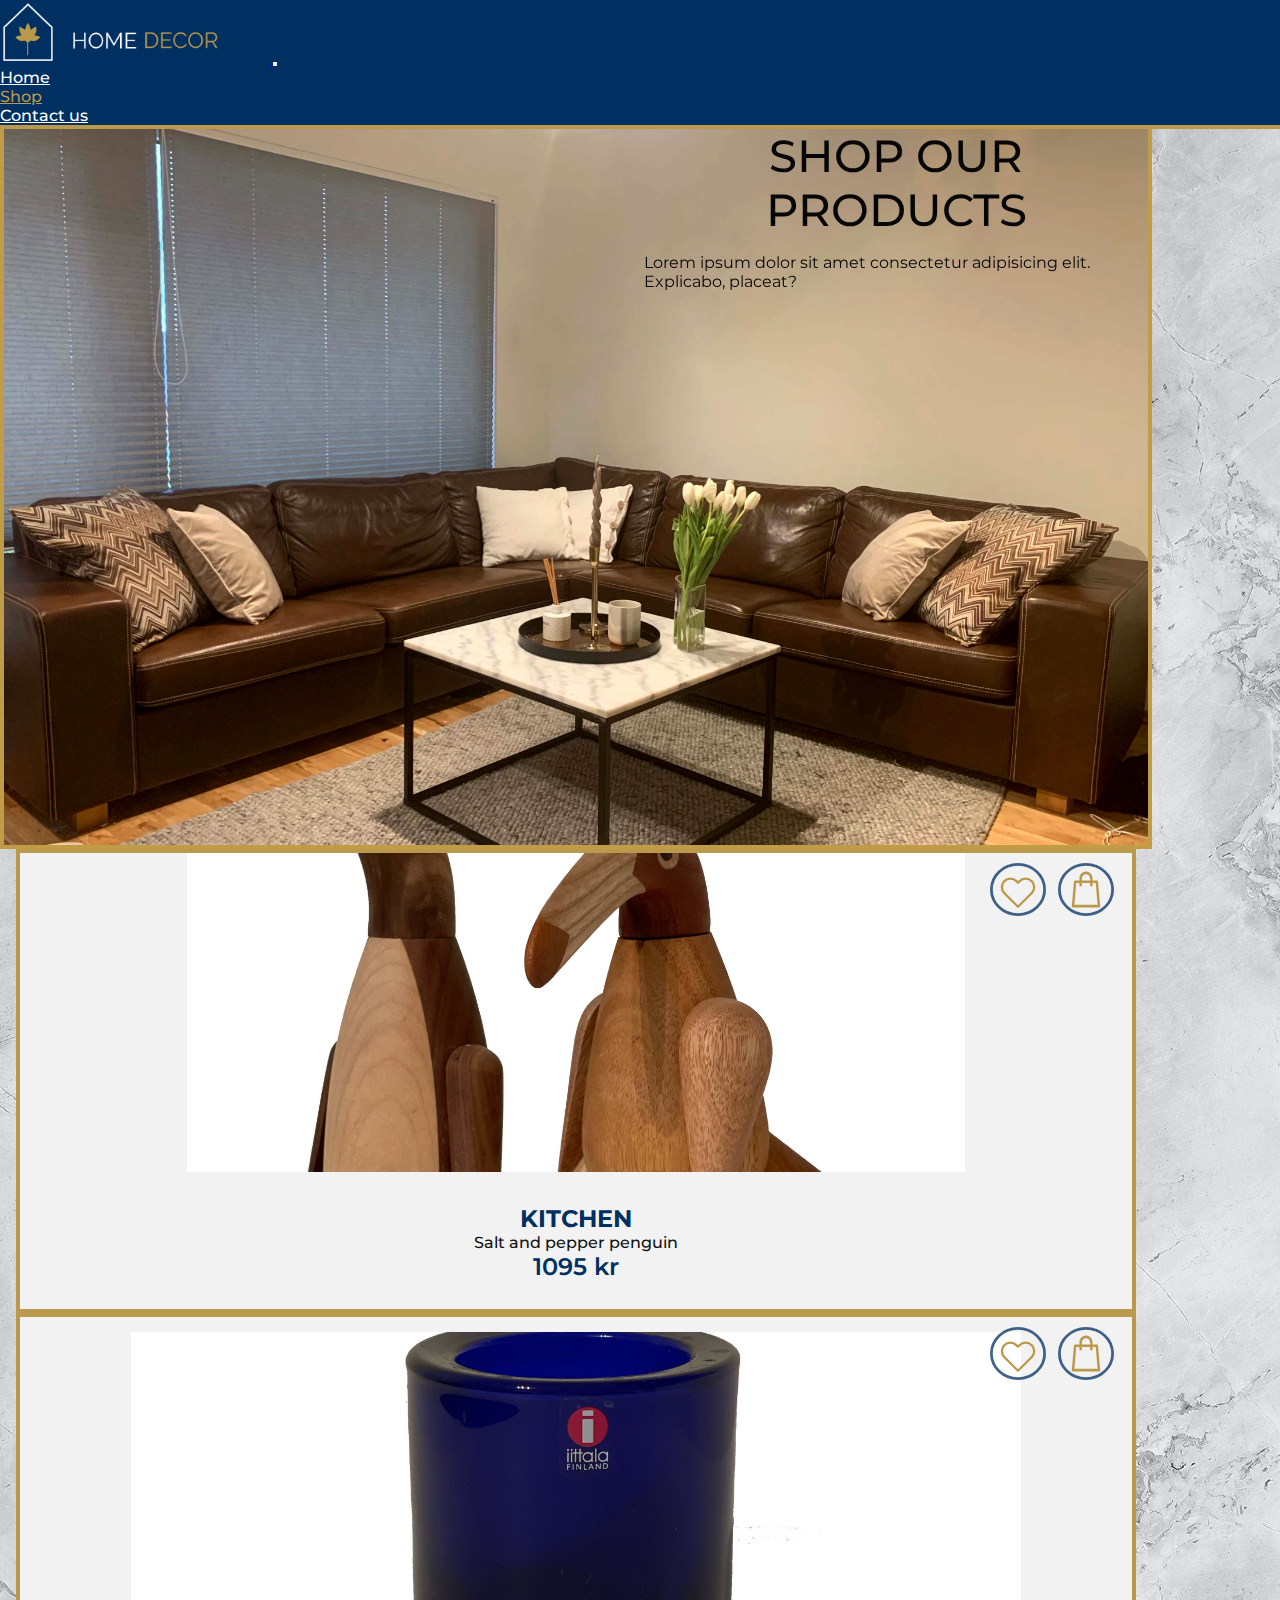
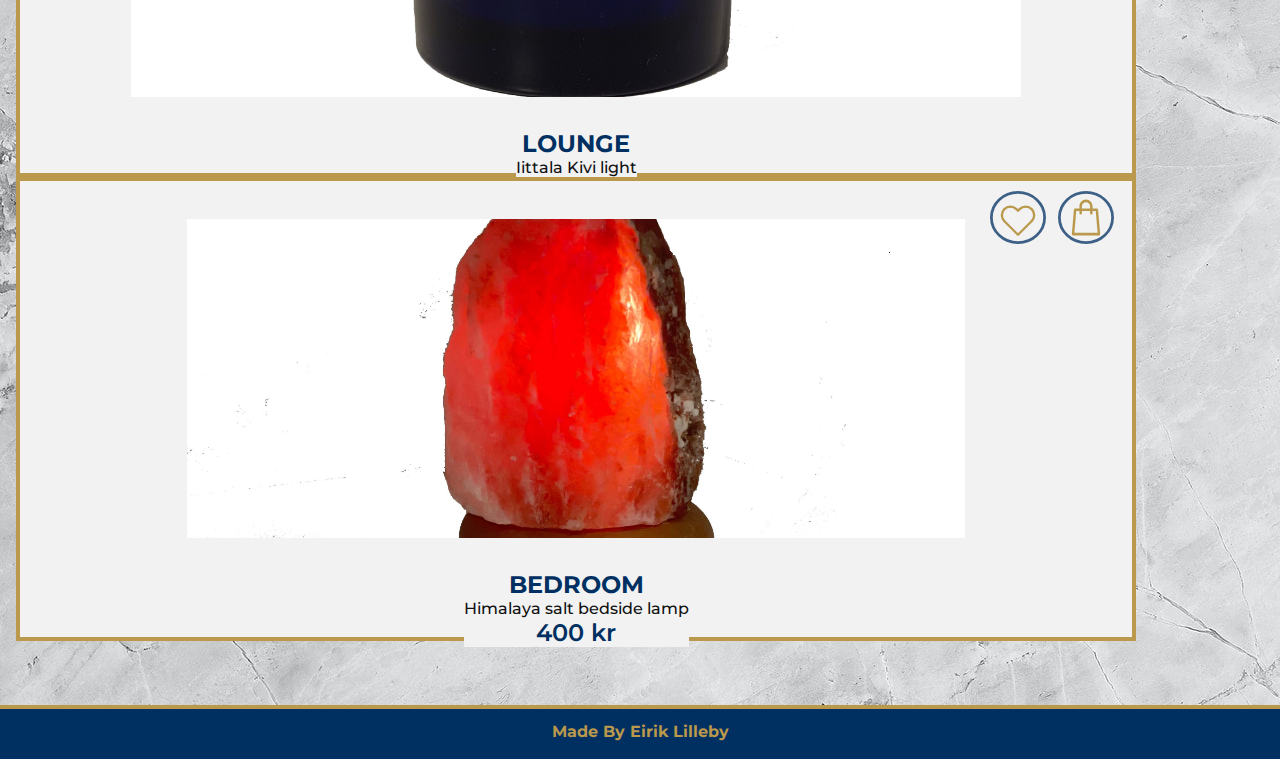
==== shop.html @ 25720373 "pushed" ====
<!DOCTYPE html>
<html lang="en">
  <head>
    <meta charset="UTF-8" />
    <meta http-equiv="X-UA-Compatible" content="IE=edge" />
    <meta name="viewport" content="width=device-width, initial-scale=1.0" />
    <link rel="stylesheet" href="./css/base.css" />
    <link rel="stylesheet" href="./css/shop.css" />
    <link
      rel="stylesheet"
      href="https://cdn.jsdelivr.net/npm/bootstrap@4.6.0/dist/css/bootstrap.min.css"
      integrity="sha384-B0vP5xmATw1+K9KRQjQERJvTumQW0nPEzvF6L/Z6nronJ3oUOFUFpCjEUQouq2+l"
      crossorigin="anonymous"
    />
    <link rel="preconnect" href="https://fonts.googleapis.com" />
    <link rel="preconnect" href="https://fonts.gstatic.com" crossorigin />
    <link
      href="https://fonts.googleapis.com/css2?family=Montserrat:ital,wght@0,300;0,400;0,500;0,600;1,400&display=swap"
      rel="stylesheet"
    />
    <title>Home</title>
  </head>
  <body>
    <header>
      <nav class="navbar navbar-expand-lg navbar-light">
        <div class="container-fluid">
          <a class="navbar-brand" href="index.html">
            <img src="./img/logofinal.png" alt="" />
          </a>
          <button
            class="navbar-toggler"
            type="button"
            data-toggle="collapse"
            data-target="#navbarSupportedContent"
            aria-controls="navbarSupportedContent"
            aria-expanded="false"
            aria-label="Toggle navigation"
          >
            <span class="navbar-toggler-icon"></span>
          </button>
          <div class="collapse navbar-collapse" id="navbarSupportedContent">
            <ul class="navbar-nav me-auto mb-lg-0">
              <li class="nav-item">
                <a class="nav-link" aria-current="page" href="index.html"
                  >Home</a
                >
              </li>
              <li class="nav-item">
                <a class="nav-link active" href="shop.html">Shop</a>
              </li>
              <li class="nav-item">
                <a class="nav-link" href="#">Contact us</a>
              </li>
            </ul>
          </div>
        </div>
      </nav>
    </header>

    <div class="wrapper">
      <main>
        <div class="container-fluid head-product-container">
          <div class="jumbotron">
            <h1 class="display-4">Shop Our Products</h1>
            <p class="lead">
              Lorem ipsum dolor sit amet consectetur adipisicing elit.
              Explicabo, placeat?
            </p>
          </div>
        </div>

        <div class="container-fluid">
          <div class="row mt-5">
            <div class="col-md product-container">
              <img class="product-img" src="./img/product/penguin.jpg" alt="" />
              <div class="icon-containter">
                <img src="./img/icons/heart.svg" alt="" />
                <img src="./img/icons/shopping.svg" alt="" />
              </div>
              <div class="col-md info-container">
                <h2>Kitchen</h2>
                <p>Salt and pepper penguin</p>
                <span>1095 kr</span>
              </div>
            </div>

            <div class="col-md product-container">
              <img
                class="product-img light"
                src="./img/product/light.jpg"
                alt=""
              />
              <div class="icon-containter">
                <img src="./img/icons/heart.svg" alt="" />
                <img src="./img/icons/shopping.svg" alt="" />
              </div>
              <div class="col-md info-container">
                <h2>Lounge</h2>
                <p>Iittala Kivi light</p>
                <span>199 kr</span>
              </div>
            </div>
            <div class="col-md product-container">
              <img
                class="product-img lamp"
                src="./img/product/nattlampe.jpg"
                alt=""
              />
              <div class="icon-containter">
                <img src="./img/icons/heart.svg" alt="" />
                <img src="./img/icons/shopping.svg" alt="" />
              </div>
              <div class="col-md info-container">
                <h2>Bedroom</h2>
                <p>Himalaya salt bedside lamp</p>
                <span>400 kr</span>
              </div>
            </div>
          </div>
        </div>
      </main>

      <footer>
        <div class="container-footer">
          <h4>Made By Eirik Lilleby</h4>
        </div>
      </footer>
    </div>

    <script
      src="https://code.jquery.com/jquery-3.5.1.slim.min.js"
      integrity="sha384-DfXdz2htPH0lsSSs5nCTpuj/zy4C+OGpamoFVy38MVBnE+IbbVYUew+OrCXaRkfj"
      crossorigin="anonymous"
    ></script>
    <script
      src="https://cdn.jsdelivr.net/npm/bootstrap@4.6.0/dist/js/bootstrap.bundle.min.js"
      integrity="sha384-Piv4xVNRyMGpqkS2by6br4gNJ7DXjqk09RmUpJ8jgGtD7zP9yug3goQfGII0yAns"
      crossorigin="anonymous"
    ></script>
  </body>
</html>
---- css/base.css ----
* {
  padding: 0;
  margin: 0;
  box-sizing: border-box;
}

html,
body {
  height: 100%;
}

:root {
  --mainblue: #002f61;
  --gold: #ba994c;
  --beige: #eddcbe;
  --white: #f2f2f2;
}

body {
  background-image: url(/img/marble.jpg);
  background-repeat: no-repeat;
  font-family: "Montserrat", sans-serif !important;
  display: flex;
  flex-direction: column;
}

.container-fluid {
  width: 90% !important;
}

.wrapper {
  flex: 1 0 auto;
}

main {
  min-height: 100vh;
}

/* NAV */

.navbar {
  background: var(--mainblue);
  border-bottom: 4px solid var(--gold);
  padding: 0 !important;
}

.nav-link.active {
  color: var(--gold) !important;
}

.navbar-brand img {
  height: 4rem;
  margin-right: 3rem;
}

.nav-link {
  color: white !important;
  margin: 0.8rem 1.5rem 0 0;
  font-weight: 500;
}

/* footer */

footer {
  margin-top: 4rem;
  background: var(--mainblue);
  border-top: 4px solid var(--gold);
  min-height: 6vh;
}

.container-footer {
  display: flex;
  justify-content: center;
  align-items: center;
}

footer h4 {
  color: var(--gold);
  font-size: 16px !important;
  text-align: center;
  line-height: unset !important;
  margin-top: 0.8rem !important;
}
---- css/shop.css ----
.head-product-container {
  background-image: url(/img/room/stue1.jpg);
  background-size: cover;
  background-position-y: 60%;
  height: 45rem;
  border-bottom: 4px solid var(--gold);
  border-right: 4px solid var(--gold);
  border-left: 4px solid var(--gold);
  filter: contrast(110%);
}

.row {
  margin: 1 !important;
}

.display-4 {
  color: rgb(17, 17, 17);
  text-transform: uppercase;
  text-align: center;
  font-weight: 500 !important;
  font-size: 2.8rem !important;
}

.lead {
  color: rgb(17, 17, 17);

  font-weight: 400 !important;
  margin-top: 1rem;
}

.jumbotron {
  background: none !important;
  display: flex;
  align-items: center;
  flex-direction: column;
  margin: 0rem 0 0 40rem;
}

.product-container {
  background: var(--white);
  border: solid 4px var(--gold);
  background-position: center;
  background-size: cover;
  display: flex;
  flex-direction: column;
  justify-content: center;
  align-items: center;
  height: 29rem;
  position: relative;
  margin: 0rem 1rem 0rem 1rem;
}

.product-img {
  height: 70%;
  width: 70%;
  object-fit: cover;
}

.icon-containter {
  position: absolute;
  top: 10px;
  right: 10px;
}

.icon-containter img {
  width: 3.5rem;
  margin-right: 0.5rem;
  cursor: pointer;
}

.info-container {
  background: var(--white);
  height: 10rem;
  margin: 0rem 1rem 1rem 1rem;
}

.info-container h2 {
  margin-top: 2rem;
  text-align: center;
  color: var(--mainblue);
  text-transform: uppercase;
}

.info-container p {
  text-align: center;
  color: rgb(17, 17, 17);
  font-weight: 500;
}

.info-container span {
  color: var(--mainblue);
  font-size: 24px;
  font-weight: 600;
  display: table;
  margin: auto;
}

.light {
  margin-top: 4rem;
  height: 80%;
  width: 80%;
}

.lamp {
  margin-top: 4rem;
}
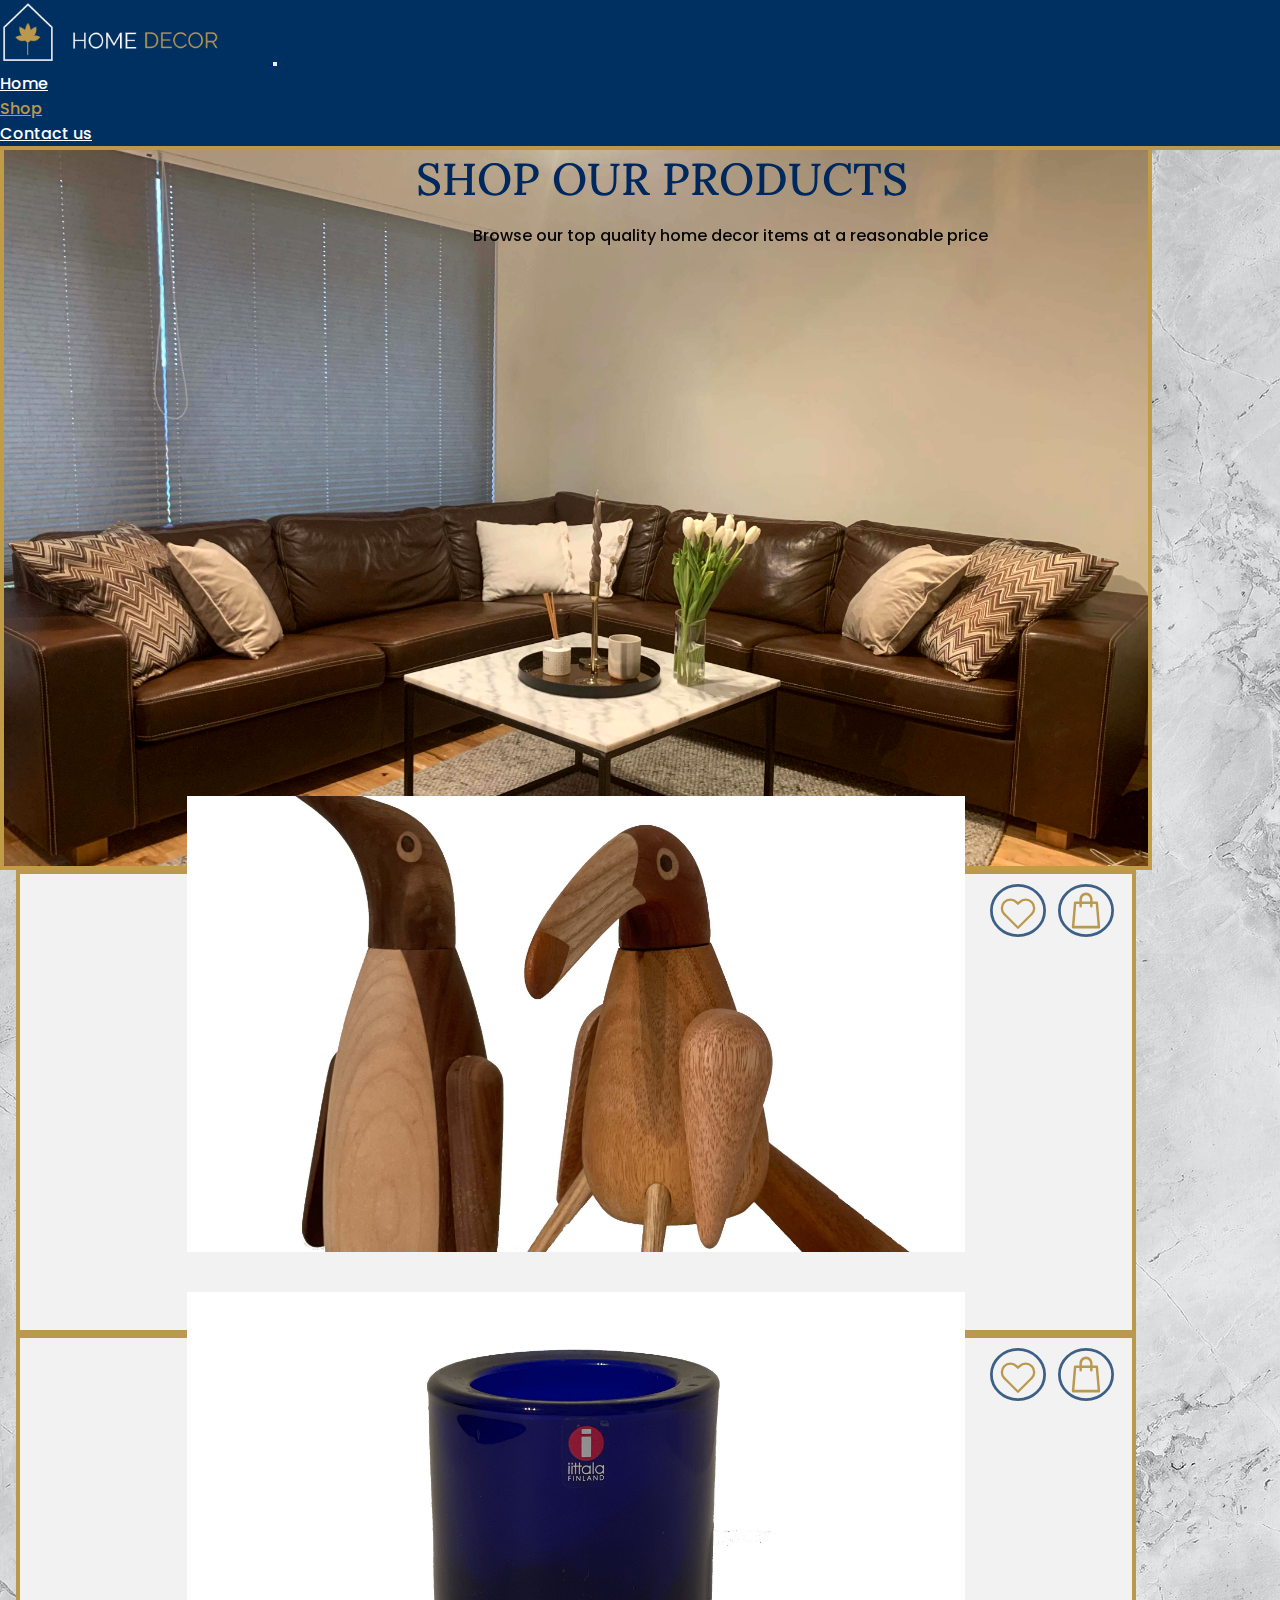
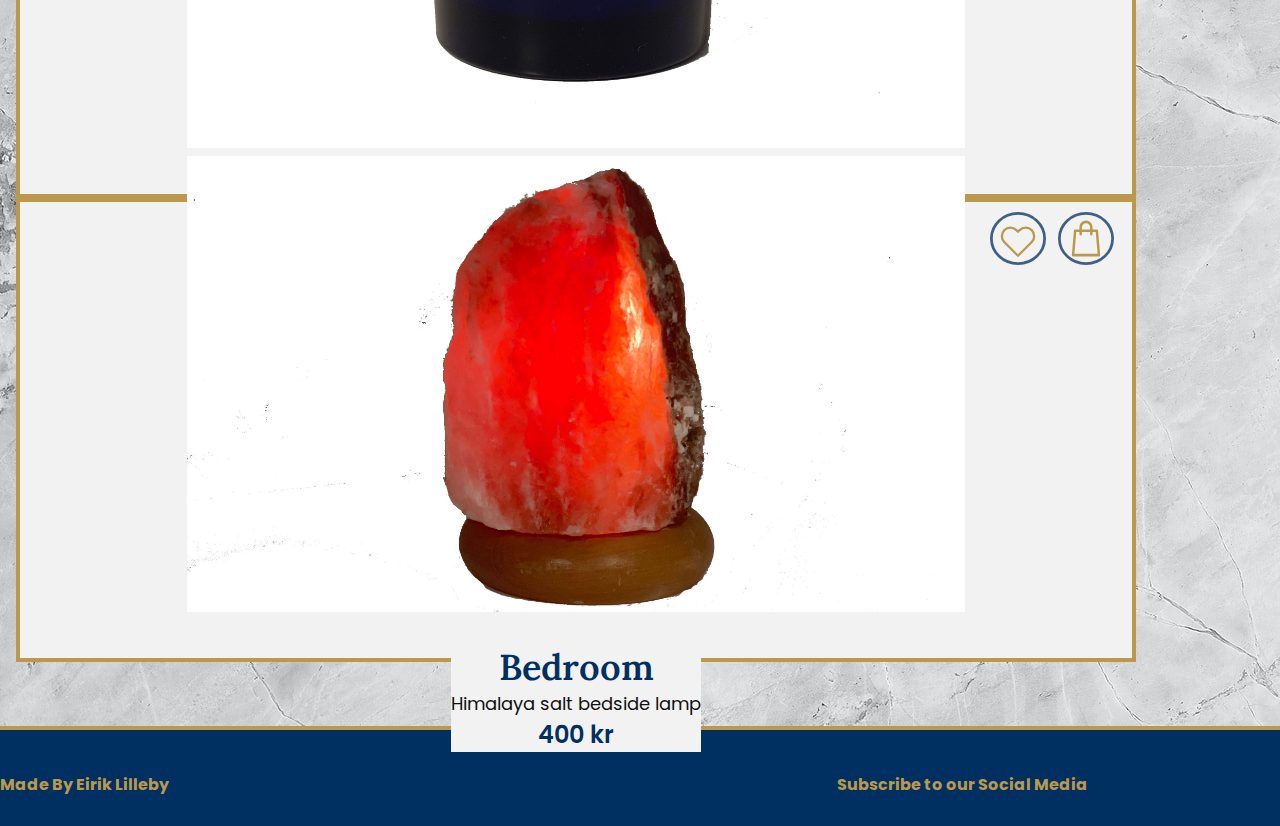
==== commit 19c98638: "pushed" ====
--- a/shop.html
+++ b/shop.html
@@ -6,16 +6,30 @@
     <meta name="viewport" content="width=device-width, initial-scale=1.0" />
     <link rel="stylesheet" href="./css/base.css" />
     <link rel="stylesheet" href="./css/shop.css" />
+    <!-- Bootstrap -->
     <link
       rel="stylesheet"
       href="https://cdn.jsdelivr.net/npm/bootstrap@4.6.0/dist/css/bootstrap.min.css"
       integrity="sha384-B0vP5xmATw1+K9KRQjQERJvTumQW0nPEzvF6L/Z6nronJ3oUOFUFpCjEUQouq2+l"
       crossorigin="anonymous"
     />
+    <!-- Font awesome -->
+    <link
+      rel="stylesheet"
+      href="https://cdnjs.cloudflare.com/ajax/libs/font-awesome/6.0.0-beta2/css/all.min.css"
+      integrity="sha512-YWzhKL2whUzgiheMoBFwW8CKV4qpHQAEuvilg9FAn5VJUDwKZZxkJNuGM4XkWuk94WCrrwslk8yWNGmY1EduTA=="
+      crossorigin="anonymous"
+      referrerpolicy="no-referrer"
+    />
+    <!-- google fonts -->
     <link rel="preconnect" href="https://fonts.googleapis.com" />
     <link rel="preconnect" href="https://fonts.gstatic.com" crossorigin />
     <link
-      href="https://fonts.googleapis.com/css2?family=Montserrat:ital,wght@0,300;0,400;0,500;0,600;1,400&display=swap"
+      href="https://fonts.googleapis.com/css2?family=Poppins:wght@400;500;600;700&display=swap"
+      rel="stylesheet"
+    />
+    <link
+      href="https://fonts.googleapis.com/css2?family=Lora:wght@400;500&display=swap"
       rel="stylesheet"
     />
     <title>Home</title>
@@ -63,8 +77,7 @@
           <div class="jumbotron">
             <h1 class="display-4">Shop Our Products</h1>
             <p class="lead">
-              Lorem ipsum dolor sit amet consectetur adipisicing elit.
-              Explicabo, placeat?
+              Browse our top quality home decor items at a reasonable price
             </p>
           </div>
         </div>
@@ -121,8 +134,18 @@
       </main>
 
       <footer>
-        <div class="container-footer">
-          <h4>Made By Eirik Lilleby</h4>
+        <div class="container-fluid container-footer">
+          <div class="text-container">
+            <h4>Made By Eirik Lilleby</h4>
+          </div>
+          <div class="social-container">
+            <h4>Subscribe to our Social Media</h4>
+            <div class="icon-container">
+              <i class="fab fa-facebook"></i>
+              <i class="fab fa-instagram"></i>
+              <i class="fab fa-twitter"></i>
+            </div>
+          </div>
         </div>
       </footer>
     </div>
--- a/css/base.css
+++ b/css/base.css
@@ -7,6 +7,11 @@
 html,
 body {
   height: 100%;
+}
+
+h1,
+h2 {
+  font-family: "Lora", serif;
 }
 
 :root {
@@ -19,7 +24,7 @@
 body {
   background-image: url(/img/marble.jpg);
   background-repeat: no-repeat;
-  font-family: "Montserrat", sans-serif !important;
+  font-family: "Poppins", sans-serif !important;
   display: flex;
   flex-direction: column;
 }
@@ -65,13 +70,14 @@
   margin-top: 4rem;
   background: var(--mainblue);
   border-top: 4px solid var(--gold);
-  min-height: 6vh;
+  min-height: 10vh;
 }
 
 .container-footer {
   display: flex;
-  justify-content: center;
+  justify-content: space-between;
   align-items: center;
+  height: 6rem;
 }
 
 footer h4 {
@@ -81,3 +87,46 @@
   line-height: unset !important;
   margin-top: 0.8rem !important;
 }
+
+.social-container {
+  display: flex;
+  justify-content: center;
+  align-items: center;
+}
+
+.social-container h4 {
+  margin-right: 1rem;
+}
+
+.icon-container {
+  display: flex;
+}
+
+footer i {
+  font-size: 28px;
+  color: var(--gold);
+  margin-left: 1rem;
+  cursor: pointer;
+}
+
+@media only screen and (max-width: 768px) {
+  .container-footer {
+    flex-direction: column;
+  }
+
+  .social-container {
+    flex-direction: column;
+  }
+
+  .social-container h4 {
+    margin: 0 0 1rem 0;
+  }
+
+  footer {
+    min-height: 16vh;
+  }
+
+  .text-container {
+    margin: 0;
+  }
+}
--- a/css/shop.css
+++ b/css/shop.css
@@ -1,7 +1,7 @@
 .head-product-container {
   background-image: url(/img/room/stue1.jpg);
   background-size: cover;
-  background-position-y: 60%;
+  background-position: center;
   height: 45rem;
   border-bottom: 4px solid var(--gold);
   border-right: 4px solid var(--gold);
@@ -9,31 +9,29 @@
   filter: contrast(110%);
 }
 
-.row {
-  margin: 1 !important;
-}
-
 .display-4 {
-  color: rgb(17, 17, 17);
+  color: var(--mainblue);
   text-transform: uppercase;
   text-align: center;
   font-weight: 500 !important;
   font-size: 2.8rem !important;
+  margin-right: 15rem;
 }
 
 .lead {
   color: rgb(17, 17, 17);
-
-  font-weight: 400 !important;
+  font-weight: 500 !important;
   margin-top: 1rem;
+  margin-right: 10rem;
 }
 
 .jumbotron {
-  background: none !important;
+  background: unset !important;
   display: flex;
   align-items: center;
   flex-direction: column;
-  margin: 0rem 0 0 40rem;
+  align-items: flex-end;
+  position: relative;
 }
 
 .product-container {
@@ -51,7 +49,7 @@
 }
 
 .product-img {
-  height: 70%;
+  height: 100%;
   width: 70%;
   object-fit: cover;
 }
@@ -78,13 +76,15 @@
   margin-top: 2rem;
   text-align: center;
   color: var(--mainblue);
-  text-transform: uppercase;
+  font-weight: 600;
+  font-size: 36px;
 }
 
 .info-container p {
   text-align: center;
   color: rgb(17, 17, 17);
-  font-weight: 500;
+  font-weight: 400;
+  font-size: 18px;
 }
 
 .info-container span {
@@ -97,10 +97,29 @@
 
 .light {
   margin-top: 4rem;
-  height: 80%;
-  width: 80%;
 }
 
 .lamp {
   margin-top: 4rem;
 }
+
+@media only screen and (max-width: 768px) {
+  .jumbotron {
+    align-items: center;
+  }
+
+  .display-4 {
+    margin: 0;
+    margin-top: 3rem;
+    width: 60%;
+    font-size: 36px !important;
+  }
+
+  .lead {
+    margin: 0;
+    width: 60%;
+    font-size: 18px !important;
+    margin-top: 1rem;
+    text-align: center;
+  }
+}
